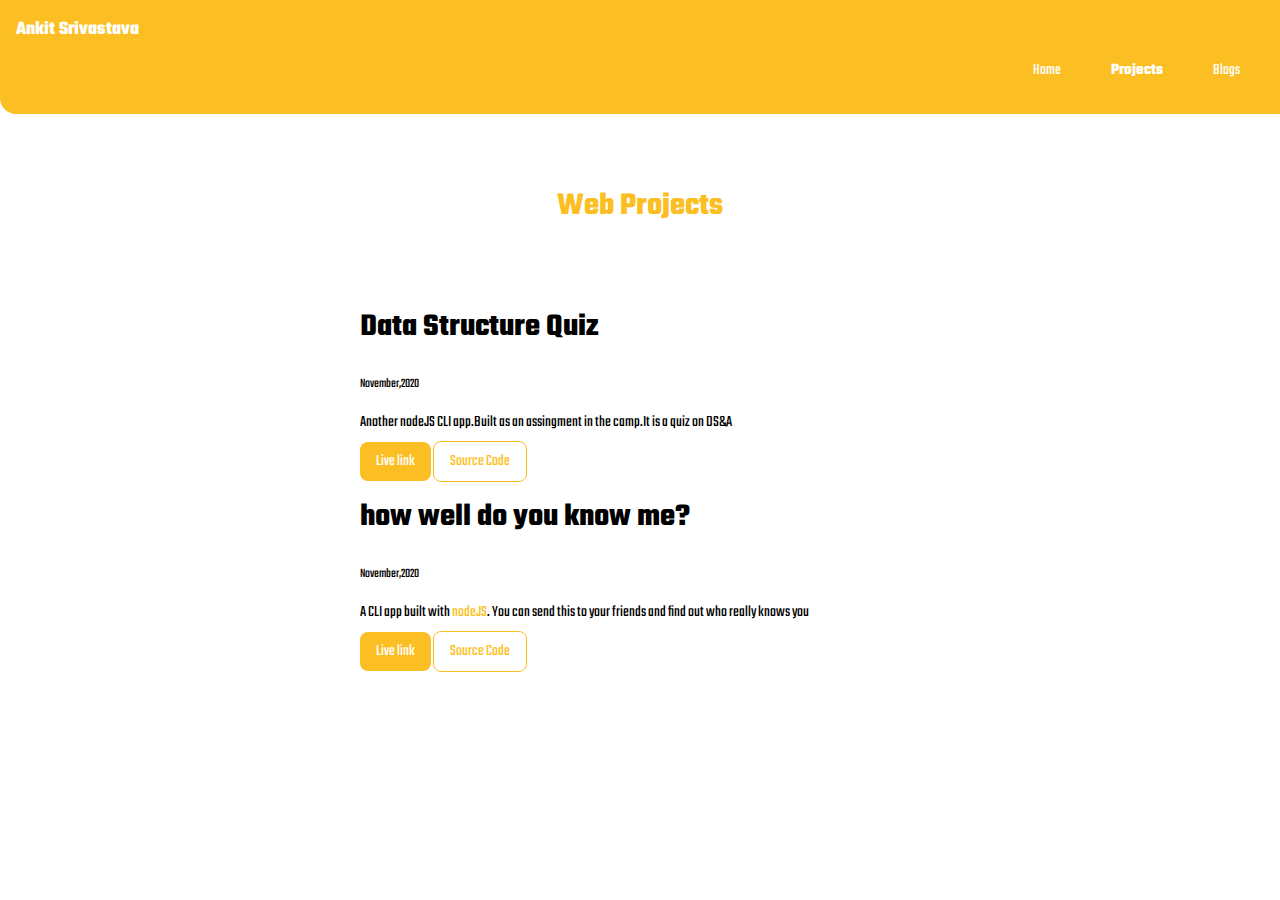
==== projects.html @ 1f1ee904 "first commit" ====
<!DOCTYPE html>
<html lang="en">
<head>
    <meta charset="UTF-8">
    <meta name="viewport" content="width=device-width, initial-scale=1.0">
    <title>Projects</title>
    <link href="styles.css" rel="stylesheet">
</head>
<body>
    <nav class="navigation">
        <div class="nav-div">Ankit Srivastava</div>
        <ul class="list-non-bullet nav-ul">
            <li class="list-item-inline">
                <a class="link " href="index.html">Home</a>
            </li>
            <li class="list-item-inline">
                <a class="link link-active" href="projects.html">Projects</a>
            </li>
            <li class="list-item-inline">
                <a class="link " href="blogs.html">Blogs</a>
            </li>
        </ul>
    </nav>
    <header class="head">
        
        <h1 class="heading"><span style="color:var(--primary-color);">Web Projects</span> </h1>

    </header>
    <ul class="list-non-bullet">
        <li>
            <div class="containers containers-center">
            <h1>Data Structure Quiz</h1>
            <small>November,2020</small>
            <p>Another nodeJS CLI app.Built as an assingment
                in the camp.It is a quiz on DS&A
            </p>
            <a class="link p-link" href="https://repl.it/@mickuankit/neogcampproject2#index.js">Live link</a>
            <a class="link s-link" href="https://github.com/mickuankit/pro2">Source Code</a>
            </div>
        </li>
        <li>
            <div class="containers containers-center">
            <h1>how well do you know me?</h1>
            <small>November,2020</small>
            <p>A CLI app built with <span style="color:var(--primary-color);">nodeJS</span>. You can send this
                 to your friends and find out who really knows you</p>
            <a class="link p-link" href="https://repl.it/@mickuankit/neogcampproject1">Live link</a>
            <a class="link s-link" href="https://github.com/mickuankit/pro1">Source Code</a>
            </div>
        </li>
        


    </ol>
    </footer>
    
</body>
</html>
---- styles.css ----
@import url('https://fonts.googleapis.com/css2?family=Teko&display=swap');

:root{
    --primary-color: #FBBF24;
    --dark-grey: #6b7280;
    --good-grey: #E5E7EB;

}
hr{
    margin: 2   rem 0rem;
}
body{
    font-family: 'Teko', sans-serif;
    margin: 0px;
}
/* containers css is here */
.containers{
    padding-left: 1rem;
    padding-right: 1rem;
}
.containers-center{
    max-width: 600px;
    margin: auto;
}
.link{
    box-sizing: border-box;
    margin-top: 1rem;
    margin-bottom: 1rem;
    text-decoration: none;
    padding: 0.5rem 1rem
}
.links{
    text-decoration: none;
    color: black;
}
.p-link{
    background-color:  var(--primary-color);
    border-radius: 0.5rem;
    color: white;
}

.s-link{
    color:  var(--primary-color);
    border-radius: 0.5rem;
    border: 1px solid var(--primary-color);
}
.list-non-bullet{
    list-style:none; 
}
.list-item-inline{
    display: inline;
    padding: 0rem 0.5rem;
}
.navigation{
    background-color: #FBBF24;
    color: white;
    padding: 1rem;
    border-bottom-left-radius: 1rem;

}
.nav-div{
    font-weight: bold;
    font-size: 1.2rem;    
}
.nav-ul{
    color: white;
    text-align: right;
    
}
.navigation .link{
    color: white;
    text-align: right;
}

.navigation .link-active{
    font-weight: bold;
}
/* header1
 */
.head{
        padding: 2rem;
}
.head .head-img{
    max-width: 350px;
    display: block;
    margin: auto;
}
.head .heading{
    padding-top: 1rem;
    font-size: 2rem;
    color: var(--dark-grey);
    text-align: center;
     
}
/* section */
.section{
    padding: 2rem;
}
.section h1{
    text-align: center;
    
}
.ow{
    background-color: var(--good-grey);
}
.footer{
    background-color: #FBBF24;
    padding: 2rem 1rem;
    text-align: center;
    color: white;
    border-top-right-radius: 1rem;
}
.footer .footer-header{
    font-size: large;
    font-weight: bold ;
}
.footer .link{
    color: white;
}
.footer ul{
    padding-inline-start: 0px;
}
.no-dec{
    text-decoration: none;
}
.section p{
    text-align: justify;
}
.section a{
    text-align: center;
    margin: auto;
}
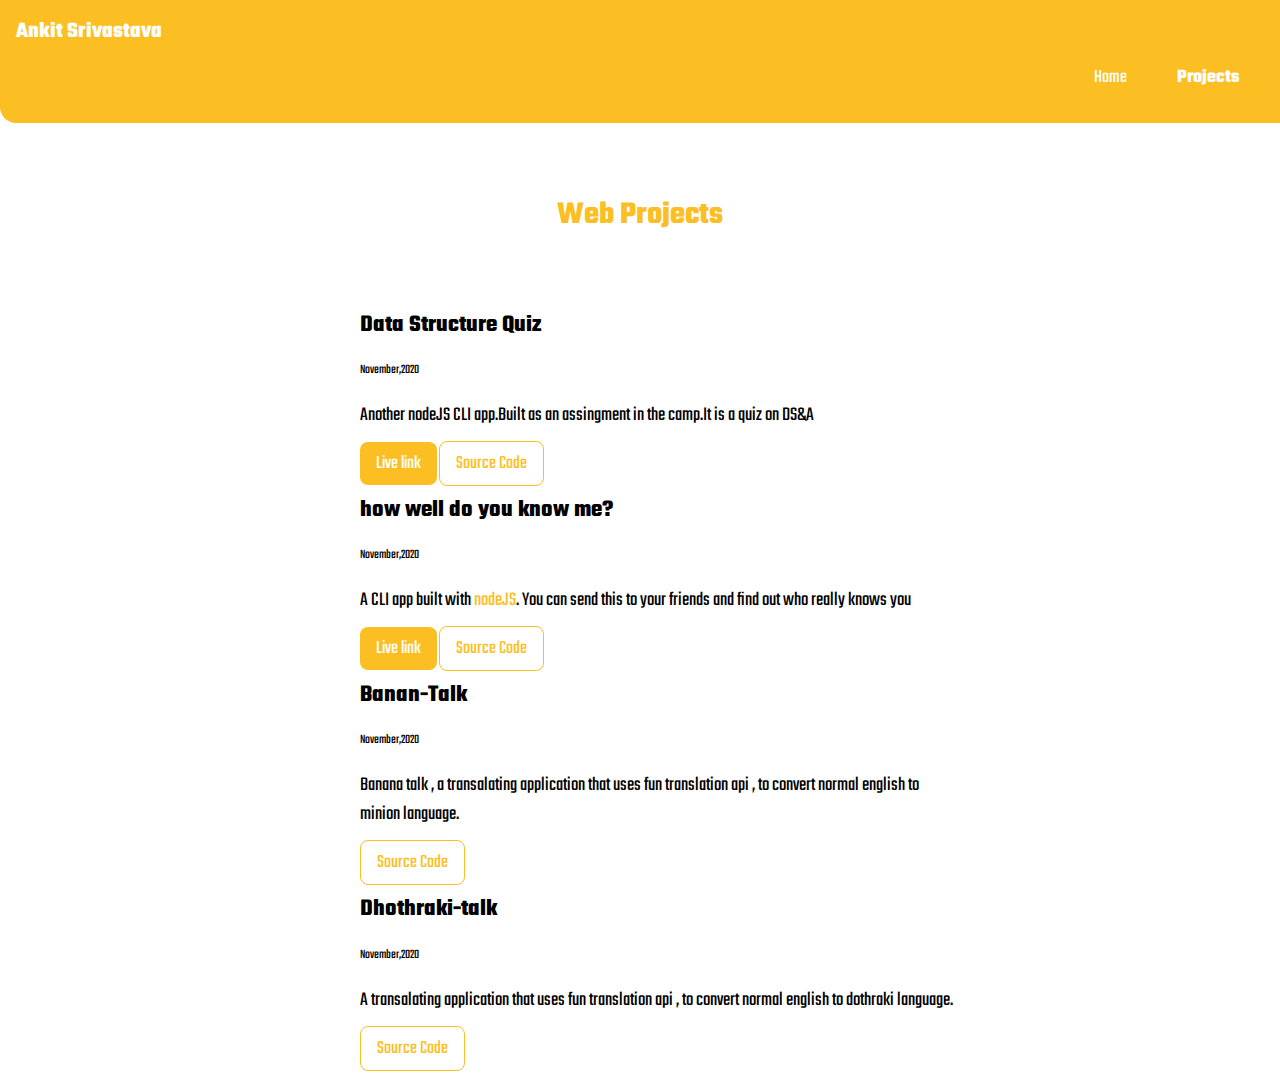
==== commit 915443be: "font size change" ====
--- a/projects.html
+++ b/projects.html
@@ -16,9 +16,9 @@
             <li class="list-item-inline">
                 <a class="link link-active" href="projects.html">Projects</a>
             </li>
-            <li class="list-item-inline">
+            <!-- <li class="list-item-inline">
                 <a class="link " href="blogs.html">Blogs</a>
-            </li>
+            </li> -->
         </ul>
     </nav>
     <header class="head">
@@ -48,6 +48,41 @@
             <a class="link s-link" href="https://github.com/mickuankit/pro1">Source Code</a>
             </div>
         </li>
+        <li>
+            <div class="containers containers-center">
+           <h1> <a class="pro-link" href="https://miniontransankit.netlify.app/">Banan-Talk</a></h1>
+            <small>November,2020</small>
+            <p>Banana talk , a transalating application that uses fun translation api , to convert normal english to minion language.
+
+
+            </p>
+            
+            <a class="link s-link" href="https://github.com/mickuankit/Minion-trans">Source Code</a>
+            </div>
+        </li>
+        <li>
+            <div class="containers containers-center">
+            <h1><a class="pro-link" href="https://dothraki-trans.netlify.app/">Dhothraki-talk</a></h1>
+            <small>November,2020</small>
+            <p>A transalating application that uses fun translation api , to convert normal english to dothraki language.
+
+
+            </p>
+           
+            <a class="link s-link" href="https://github.com/mickuankit/Dhothraki-trans">Source Code</a>
+            </div>
+        </li>
+        <!-- <li>
+            <div class="containers containers-center">
+            <h1><a class="pro-link" href="">Emoji-pedia</a></h1>
+            <small>December,2020</small>
+            <p>Emojipedia , gives you knowledege about the some of the listed emojies.
+            </p>
+            
+            <a class="link s-link" href="">Source Code</a>
+            </div>
+        </li> -->
+        
         
 
 
--- a/styles.css
+++ b/styles.css
@@ -27,7 +27,8 @@
     margin-top: 1rem;
     margin-bottom: 1rem;
     text-decoration: none;
-    padding: 0.5rem 1rem
+    padding: 0.5rem 1rem;
+    font-size: 1.2rem;
 }
 .links{
     text-decoration: none;
@@ -56,11 +57,12 @@
     color: white;
     padding: 1rem;
     border-bottom-left-radius: 1rem;
+    font-size: 1rem;
 
 }
 .nav-div{
     font-weight: bold;
-    font-size: 1.2rem;    
+    font-size: 1.4rem;    
 }
 .nav-ul{
     color: white;
@@ -108,10 +110,11 @@
     padding: 2rem 1rem;
     text-align: center;
     color: white;
+    font-size: 1.5rem;
     border-top-right-radius: 1rem;
 }
 .footer .footer-header{
-    font-size: large;
+    
     font-weight: bold ;
 }
 .footer .link{
@@ -129,4 +132,22 @@
 .section a{
     text-align: center;
     margin: auto;
+}
+p{
+    font-size: 1.25rem;
+}
+h1{
+    font-size: 1.5rem;
+}
+.pro-link{
+    text-decoration: none;
+    color: black;
+    font-size: 1.5rem;
+    font-weight: bold;
+    padding-top: 1rem;
+}
+.date{
+    margin: 0;
+    padding: 0;
+    font-size: 0.75rem;
 }